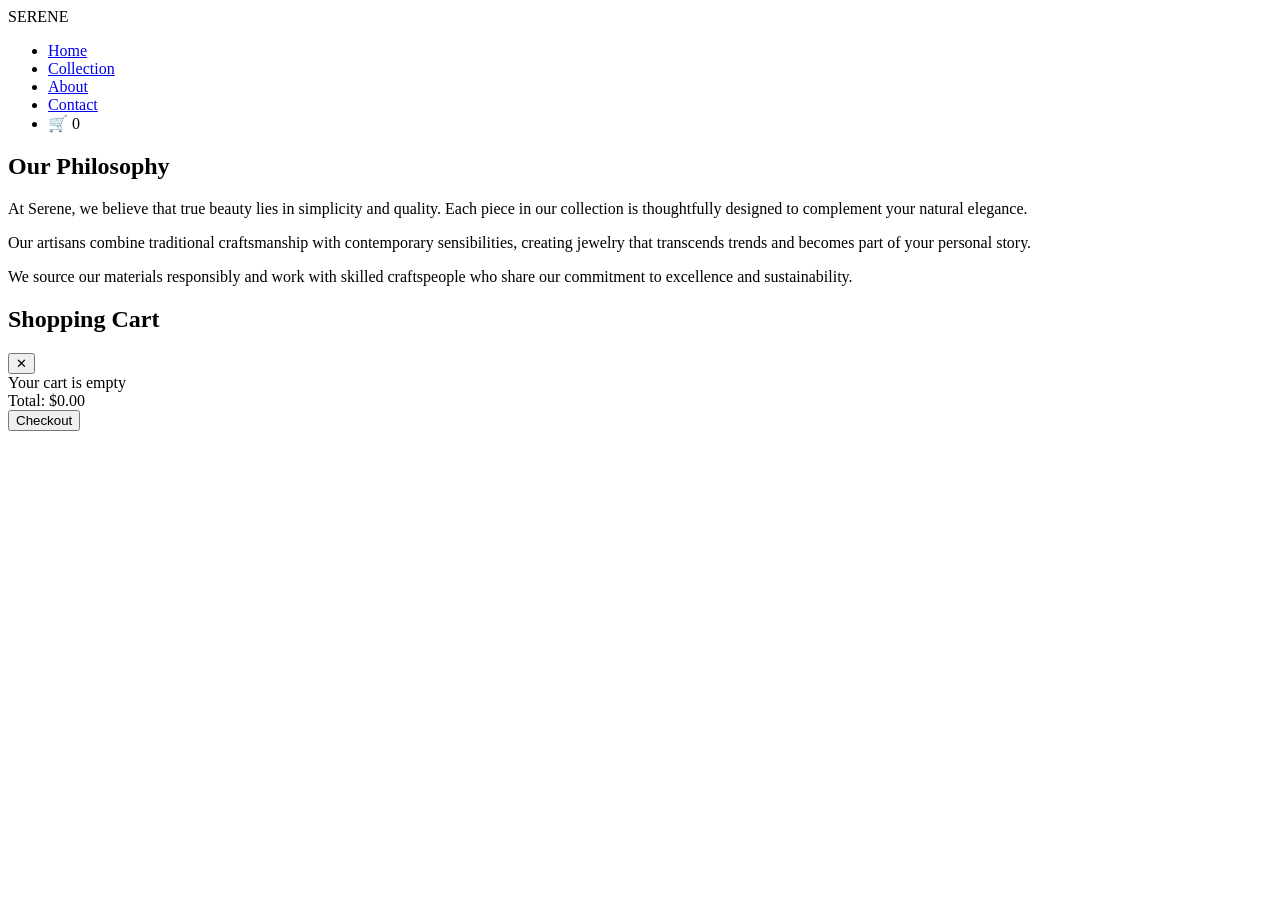
==== about.html @ 5b1c76b1 "about.html" ====
<!DOCTYPE html>
<html lang="en">
<head>
    <meta charset="UTF-8">
    <meta name="viewport" content="width=device-width, initial-scale=1.0">
    <title>About - SERENE</title>
    <link rel="preconnect" href="https://fonts.googleapis.com">
    <link rel="preconnect" href="https://fonts.gstatic.com" crossorigin>
    <link href="https://fonts.googleapis.com/css2?family=Lora:wght@400;500;600&family=Poppins:wght@300;400;500&display=swap" rel="stylesheet">
    <link rel="stylesheet" href="styles.css">
</head>
<body>
    <!-- Navigation -->
    <nav>
        <div class="logo">SERENE</div>
        <ul class="nav-links">
            <li><a href="index.html">Home</a></li>
            <li><a href="collection.html">Collection</a></li>
            <li><a href="about.html">About</a></li>
            <li><a href="contact.html">Contact</a></li>
            <li class="cart-icon" onclick="toggleCart()">
                🛒
                <span class="cart-count" id="cartCount">0</span>
            </li>
        </ul>
    </nav>

    <!-- About Section -->
    <section class="about-section">
        <div class="about-content">
            <div class="about-text">
                <h2>Our Philosophy</h2>
                <p>At Serene, we believe that true beauty lies in simplicity and quality. Each piece in our collection is thoughtfully designed to complement your natural elegance.</p>
                <p>Our artisans combine traditional craftsmanship with contemporary sensibilities, creating jewelry that transcends trends and becomes part of your personal story.</p>
                <p>We source our materials responsibly and work with skilled craftspeople who share our commitment to excellence and sustainability.</p>
            </div>
            <div class="about-image"></div>
        </div>
    </section>

    <!-- Cart Sidebar -->
    <div class="cart-sidebar" id="cartSidebar">
        <div class="cart-header">
            <h2>Shopping Cart</h2>
            <button class="close-cart" onclick="toggleCart()">✕</button>
        </div>
        <div class="cart-items" id="cartItems">
            <div class="empty-cart">Your cart is empty</div>
        </div>
        <div class="cart-footer">
            <div class="cart-total">
                <span>Total:</span>
                <span id="cartTotal">$0.00</span>
            </div>
            <button class="checkout-btn" onclick="checkout()">Checkout</button>
        </div>
    </div>

    <!-- Overlay -->
    <div class="overlay" id="overlay" onclick="toggleCart()"></div>

    <script src="cart.js"></script>
</body>
</html>
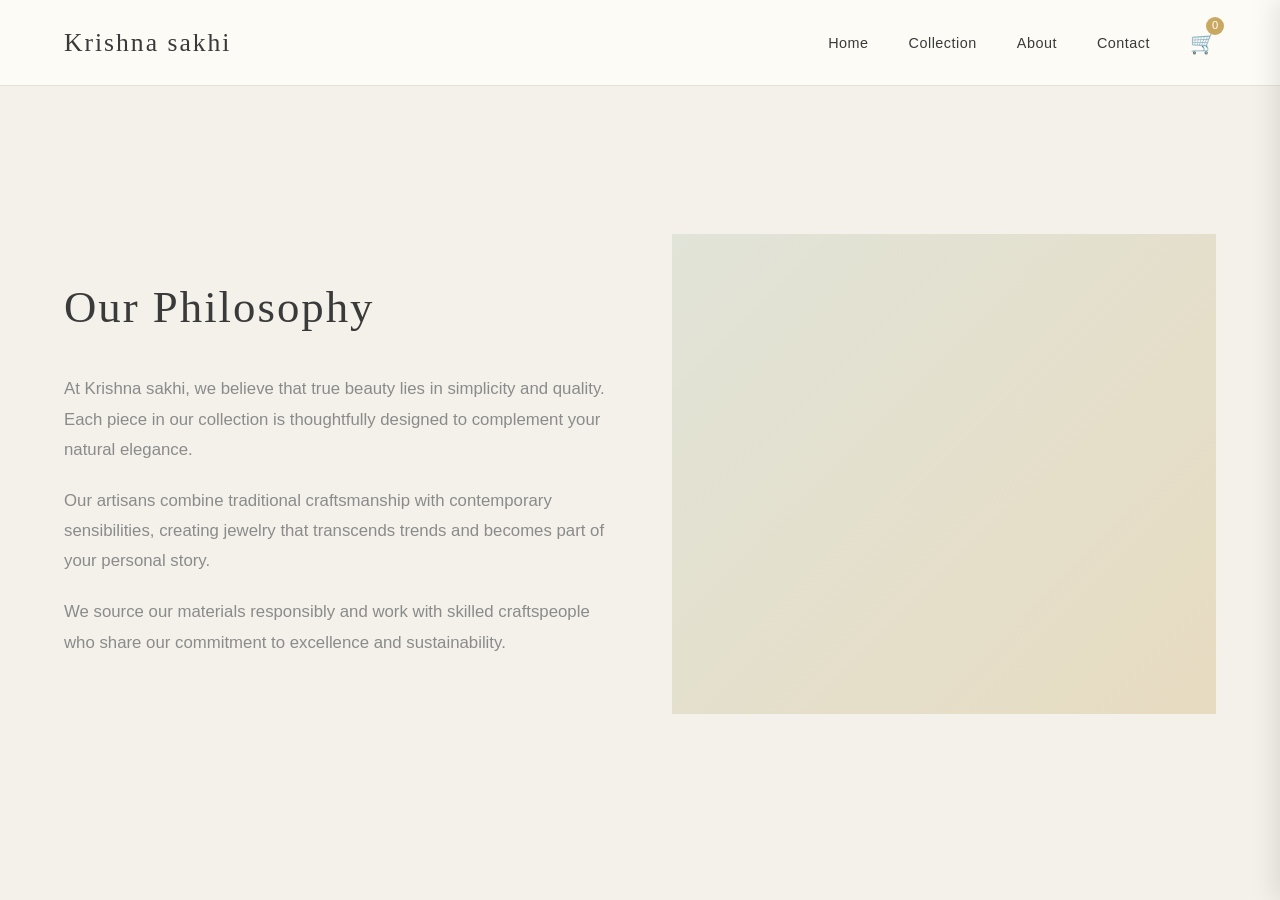
==== commit 1a741502: "about.html" ====
--- a/about.html
+++ b/about.html
@@ -3,7 +3,7 @@
 <head>
     <meta charset="UTF-8">
     <meta name="viewport" content="width=device-width, initial-scale=1.0">
-    <title>About - SERENE</title>
+    <title>About - Krishna sakhi</title>
     <link rel="preconnect" href="https://fonts.googleapis.com">
     <link rel="preconnect" href="https://fonts.gstatic.com" crossorigin>
     <link href="https://fonts.googleapis.com/css2?family=Lora:wght@400;500;600&family=Poppins:wght@300;400;500&display=swap" rel="stylesheet">
@@ -12,7 +12,7 @@
 <body>
     <!-- Navigation -->
     <nav>
-        <div class="logo">SERENE</div>
+        <div class="logo">Krishna sakhi</div>
         <ul class="nav-links">
             <li><a href="index.html">Home</a></li>
             <li><a href="collection.html">Collection</a></li>
@@ -30,7 +30,7 @@
         <div class="about-content">
             <div class="about-text">
                 <h2>Our Philosophy</h2>
-                <p>At Serene, we believe that true beauty lies in simplicity and quality. Each piece in our collection is thoughtfully designed to complement your natural elegance.</p>
+                <p>At Krishna sakhi, we believe that true beauty lies in simplicity and quality. Each piece in our collection is thoughtfully designed to complement your natural elegance.</p>
                 <p>Our artisans combine traditional craftsmanship with contemporary sensibilities, creating jewelry that transcends trends and becomes part of your personal story.</p>
                 <p>We source our materials responsibly and work with skilled craftspeople who share our commitment to excellence and sustainability.</p>
             </div>
--- a/styles.css
+++ b/styles.css
@@ -0,0 +1,568 @@
+:root {
+    --soft-beige: #F4F1EA;
+    --warm-grey: #8B8B8B;
+    --charcoal: #3A3A3A;
+    --muted-gold: #C9A961;
+    --cream: #FDFBF7;
+    --sage: #B4C4AE;
+    --light-border: #E5E1D8;
+}
+
+* {
+    margin: 0;
+    padding: 0;
+    box-sizing: border-box;
+}
+
+body {
+    font-family: 'Poppins', sans-serif;
+    background-color: var(--cream);
+    color: var(--charcoal);
+    line-height: 1.7;
+    overflow-x: hidden;
+}
+
+/* Navigation */
+nav {
+    position: fixed;
+    top: 0;
+    width: 100%;
+    background: rgba(253, 251, 247, 0.95);
+    backdrop-filter: blur(8px);
+    z-index: 1000;
+    padding: 1.3rem 5%;
+    display: flex;
+    justify-content: space-between;
+    align-items: center;
+    border-bottom: 1px solid var(--light-border);
+}
+
+.logo {
+    font-family: 'Lora', serif;
+    font-size: 1.6rem;
+    font-weight: 500;
+    letter-spacing: 2px;
+    color: var(--charcoal);
+}
+
+.nav-links {
+    display: flex;
+    list-style: none;
+    gap: 2.5rem;
+    align-items: center;
+}
+
+.nav-links a {
+    color: var(--charcoal);
+    text-decoration: none;
+    font-size: 0.9rem;
+    font-weight: 400;
+    letter-spacing: 0.5px;
+    transition: color 0.3s ease;
+}
+
+.nav-links a:hover {
+    color: var(--muted-gold);
+}
+
+.cart-icon {
+    position: relative;
+    cursor: pointer;
+    font-size: 1.3rem;
+    transition: transform 0.2s ease;
+}
+
+.cart-icon:hover {
+    transform: translateY(-2px);
+}
+
+.cart-count {
+    position: absolute;
+    top: -8px;
+    right: -8px;
+    background: var(--muted-gold);
+    color: white;
+    border-radius: 50%;
+    width: 18px;
+    height: 18px;
+    display: flex;
+    align-items: center;
+    justify-content: center;
+    font-size: 0.7rem;
+    font-weight: 500;
+}
+
+/* Hero Section */
+.hero {
+    height: 100vh;
+    display: flex;
+    align-items: center;
+    justify-content: center;
+    text-align: center;
+    background: linear-gradient(to bottom, var(--cream) 0%, var(--soft-beige) 100%);
+    position: relative;
+    padding-top: 80px;
+}
+
+.hero-content {
+    max-width: 700px;
+    padding: 0 2rem;
+}
+
+.hero h1 {
+    font-family: 'Lora', serif;
+    font-size: 4.5rem;
+    font-weight: 500;
+    margin-bottom: 1.2rem;
+    letter-spacing: 3px;
+    color: var(--charcoal);
+}
+
+.hero p {
+    font-size: 1.1rem;
+    color: var(--warm-grey);
+    letter-spacing: 1px;
+    margin-bottom: 2.5rem;
+    font-weight: 300;
+}
+
+.cta-button {
+    display: inline-block;
+    padding: 0.9rem 2.5rem;
+    background: var(--charcoal);
+    color: var(--cream);
+    text-decoration: none;
+    font-size: 0.9rem;
+    letter-spacing: 1px;
+    transition: all 0.3s ease;
+    border: 1px solid var(--charcoal);
+}
+
+.cta-button:hover {
+    background: var(--muted-gold);
+    border-color: var(--muted-gold);
+    color: white;
+}
+
+/* Collection Grid */
+.collection {
+    padding: 8rem 5% 5rem 5%;
+    background: var(--cream);
+    min-height: 100vh;
+}
+
+.section-title {
+    font-family: 'Lora', serif;
+    font-size: 2.8rem;
+    font-weight: 500;
+    text-align: center;
+    margin-bottom: 0.8rem;
+    letter-spacing: 2px;
+    color: var(--charcoal);
+}
+
+.section-subtitle {
+    text-align: center;
+    color: var(--warm-grey);
+    font-size: 1rem;
+    margin-bottom: 4rem;
+    font-weight: 300;
+}
+
+.products-grid {
+    display: grid;
+    grid-template-columns: repeat(auto-fit, minmax(300px, 1fr));
+    gap: 2.5rem;
+    max-width: 1300px;
+    margin: 0 auto;
+}
+
+.product-card {
+    background: white;
+    overflow: hidden;
+    transition: all 0.3s ease;
+    border: 1px solid var(--light-border);
+}
+
+.product-card:hover {
+    transform: translateY(-8px);
+    box-shadow: 0 15px 35px rgba(0, 0, 0, 0.08);
+}
+
+.product-image {
+    width: 100%;
+    height: 380px;
+    background: var(--soft-beige);
+    position: relative;
+    overflow: hidden;
+}
+
+.product-image img {
+    width: 100%;
+    height: 100%;
+    object-fit: cover;
+    transition: transform 0.5s ease;
+}
+
+.product-card:hover .product-image img {
+    transform: scale(1.05);
+}
+
+.product-info {
+    padding: 1.8rem;
+    text-align: center;
+}
+
+.product-name {
+    font-family: 'Lora', serif;
+    font-size: 1.5rem;
+    margin-bottom: 0.5rem;
+    font-weight: 500;
+    color: var(--charcoal);
+}
+
+.product-category {
+    color: var(--warm-grey);
+    font-size: 0.85rem;
+    letter-spacing: 1px;
+    margin-bottom: 1rem;
+    font-weight: 300;
+}
+
+.product-price {
+    font-size: 1.2rem;
+    color: var(--muted-gold);
+    margin-bottom: 1.5rem;
+    font-weight: 500;
+}
+
+.add-to-cart-btn {
+    width: 100%;
+    padding: 0.9rem;
+    background: var(--charcoal);
+    color: white;
+    border: none;
+    cursor: pointer;
+    font-size: 0.85rem;
+    letter-spacing: 1px;
+    transition: all 0.3s ease;
+    font-family: 'Poppins', sans-serif;
+}
+
+.add-to-cart-btn:hover {
+    background: var(--muted-gold);
+}
+
+/* About Section */
+.about-section {
+    background: var(--soft-beige);
+    padding: 8rem 5% 5rem 5%;
+    min-height: 100vh;
+    display: flex;
+    align-items: center;
+}
+
+.about-content {
+    max-width: 1200px;
+    margin: 0 auto;
+    display: grid;
+    grid-template-columns: 1fr 1fr;
+    gap: 4rem;
+    align-items: center;
+}
+
+.about-text h2 {
+    font-family: 'Lora', serif;
+    font-size: 2.8rem;
+    margin-bottom: 1.8rem;
+    font-weight: 500;
+    letter-spacing: 2px;
+    color: var(--charcoal);
+}
+
+.about-text p {
+    font-size: 1.05rem;
+    line-height: 1.8;
+    color: var(--warm-grey);
+    margin-bottom: 1.3rem;
+}
+
+.about-image {
+    width: 100%;
+    height: 480px;
+    background: linear-gradient(135deg, var(--sage) 0%, var(--muted-gold) 100%);
+    opacity: 0.3;
+}
+
+/* Contact Form */
+.contact-section {
+    max-width: 800px;
+    margin: 0 auto;
+    padding: 8rem 5% 5rem 5%;
+    background: var(--cream);
+    min-height: 100vh;
+}
+
+.contact-form {
+    background: white;
+    padding: 3rem;
+    margin-top: 3rem;
+    border: 1px solid var(--light-border);
+}
+
+.form-group {
+    margin-bottom: 1.8rem;
+}
+
+.form-group label {
+    display: block;
+    margin-bottom: 0.6rem;
+    font-size: 0.9rem;
+    letter-spacing: 0.5px;
+    color: var(--charcoal);
+    font-weight: 400;
+}
+
+.form-group input,
+.form-group textarea {
+    width: 100%;
+    padding: 0.9rem;
+    border: 1px solid var(--light-border);
+    background: var(--cream);
+    font-family: 'Poppins', sans-serif;
+    font-size: 0.95rem;
+    transition: border-color 0.3s ease;
+    color: var(--charcoal);
+}
+
+.form-group input:focus,
+.form-group textarea:focus {
+    outline: none;
+    border-color: var(--muted-gold);
+}
+
+.form-group textarea {
+    min-height: 140px;
+    resize: vertical;
+}
+
+.submit-btn {
+    width: 100%;
+    padding: 1rem;
+    background: var(--charcoal);
+    color: white;
+    border: none;
+    cursor: pointer;
+    font-size: 0.9rem;
+    letter-spacing: 1px;
+    transition: all 0.3s ease;
+    font-family: 'Poppins', sans-serif;
+}
+
+.submit-btn:hover {
+    background: var(--muted-gold);
+}
+
+/* Cart Sidebar */
+.cart-sidebar {
+    position: fixed;
+    right: -420px;
+    top: 0;
+    width: 420px;
+    height: 100vh;
+    background: white;
+    box-shadow: -5px 0 25px rgba(0, 0, 0, 0.1);
+    z-index: 2000;
+    transition: right 0.3s ease;
+    display: flex;
+    flex-direction: column;
+}
+
+.cart-sidebar.open {
+    right: 0;
+}
+
+.cart-header {
+    padding: 1.8rem 2rem;
+    border-bottom: 1px solid var(--light-border);
+    display: flex;
+    justify-content: space-between;
+    align-items: center;
+    background: var(--soft-beige);
+}
+
+.cart-header h2 {
+    font-family: 'Lora', serif;
+    font-size: 1.6rem;
+    font-weight: 500;
+    color: var(--charcoal);
+}
+
+.close-cart {
+    background: none;
+    border: none;
+    font-size: 1.5rem;
+    cursor: pointer;
+    color: var(--warm-grey);
+    transition: color 0.3s ease;
+}
+
+.close-cart:hover {
+    color: var(--charcoal);
+}
+
+.cart-items {
+    flex: 1;
+    overflow-y: auto;
+    padding: 2rem;
+}
+
+.cart-item {
+    display: flex;
+    gap: 1.2rem;
+    padding: 1.2rem 0;
+    border-bottom: 1px solid var(--light-border);
+}
+
+.cart-item-image {
+    width: 75px;
+    height: 75px;
+    background: var(--soft-beige);
+    flex-shrink: 0;
+}
+
+.cart-item-image img {
+    width: 100%;
+    height: 100%;
+    object-fit: cover;
+}
+
+.cart-item-details {
+    flex: 1;
+}
+
+.cart-item-name {
+    font-weight: 500;
+    margin-bottom: 0.4rem;
+    color: var(--charcoal);
+    font-size: 0.95rem;
+}
+
+.cart-item-price {
+    color: var(--muted-gold);
+    font-size: 1rem;
+    margin-bottom: 0.4rem;
+}
+
+.remove-item {
+    background: none;
+    border: none;
+    color: var(--warm-grey);
+    cursor: pointer;
+    font-size: 0.8rem;
+    text-decoration: underline;
+    transition: color 0.3s ease;
+}
+
+.remove-item:hover {
+    color: var(--charcoal);
+}
+
+.cart-footer {
+    padding: 2rem;
+    border-top: 1px solid var(--light-border);
+    background: var(--soft-beige);
+}
+
+.cart-total {
+    display: flex;
+    justify-content: space-between;
+    margin-bottom: 1.5rem;
+    font-size: 1.3rem;
+    font-weight: 500;
+    color: var(--charcoal);
+}
+
+.checkout-btn {
+    width: 100%;
+    padding: 1.1rem;
+    background: var(--charcoal);
+    color: white;
+    border: none;
+    cursor: pointer;
+    font-size: 0.9rem;
+    letter-spacing: 1px;
+    transition: all 0.3s ease;
+    font-family: 'Poppins', sans-serif;
+}
+
+.checkout-btn:hover {
+    background: var(--muted-gold);
+}
+
+.empty-cart {
+    text-align: center;
+    padding: 3rem 2rem;
+    color: var(--warm-grey);
+    font-size: 1rem;
+}
+
+/* Overlay */
+.overlay {
+    position: fixed;
+    top: 0;
+    left: 0;
+    width: 100%;
+    height: 100%;
+    background: rgba(0, 0, 0, 0.3);
+    z-index: 1500;
+    display: none;
+}
+
+.overlay.active {
+    display: block;
+}
+
+/* Responsive */
+@media (max-width: 768px) {
+    .nav-links {
+        gap: 1.5rem;
+    }
+
+    .nav-links a {
+        font-size: 0.8rem;
+    }
+
+    .hero h1 {
+        font-size: 3rem;
+    }
+
+    .section-title {
+        font-size: 2.2rem;
+    }
+
+    .products-grid {
+        grid-template-columns: 1fr;
+    }
+
+    .about-content {
+        grid-template-columns: 1fr;
+    }
+
+    .cart-sidebar {
+        width: 100%;
+        right: -100%;
+    }
+
+    .collection {
+        padding: 6rem 5% 3rem 5%;
+    }
+
+    .about-section {
+        padding: 6rem 5% 3rem 5%;
+    }
+
+    .contact-section {
+        padding: 6rem 5% 3rem 5%;
+    }
+}
